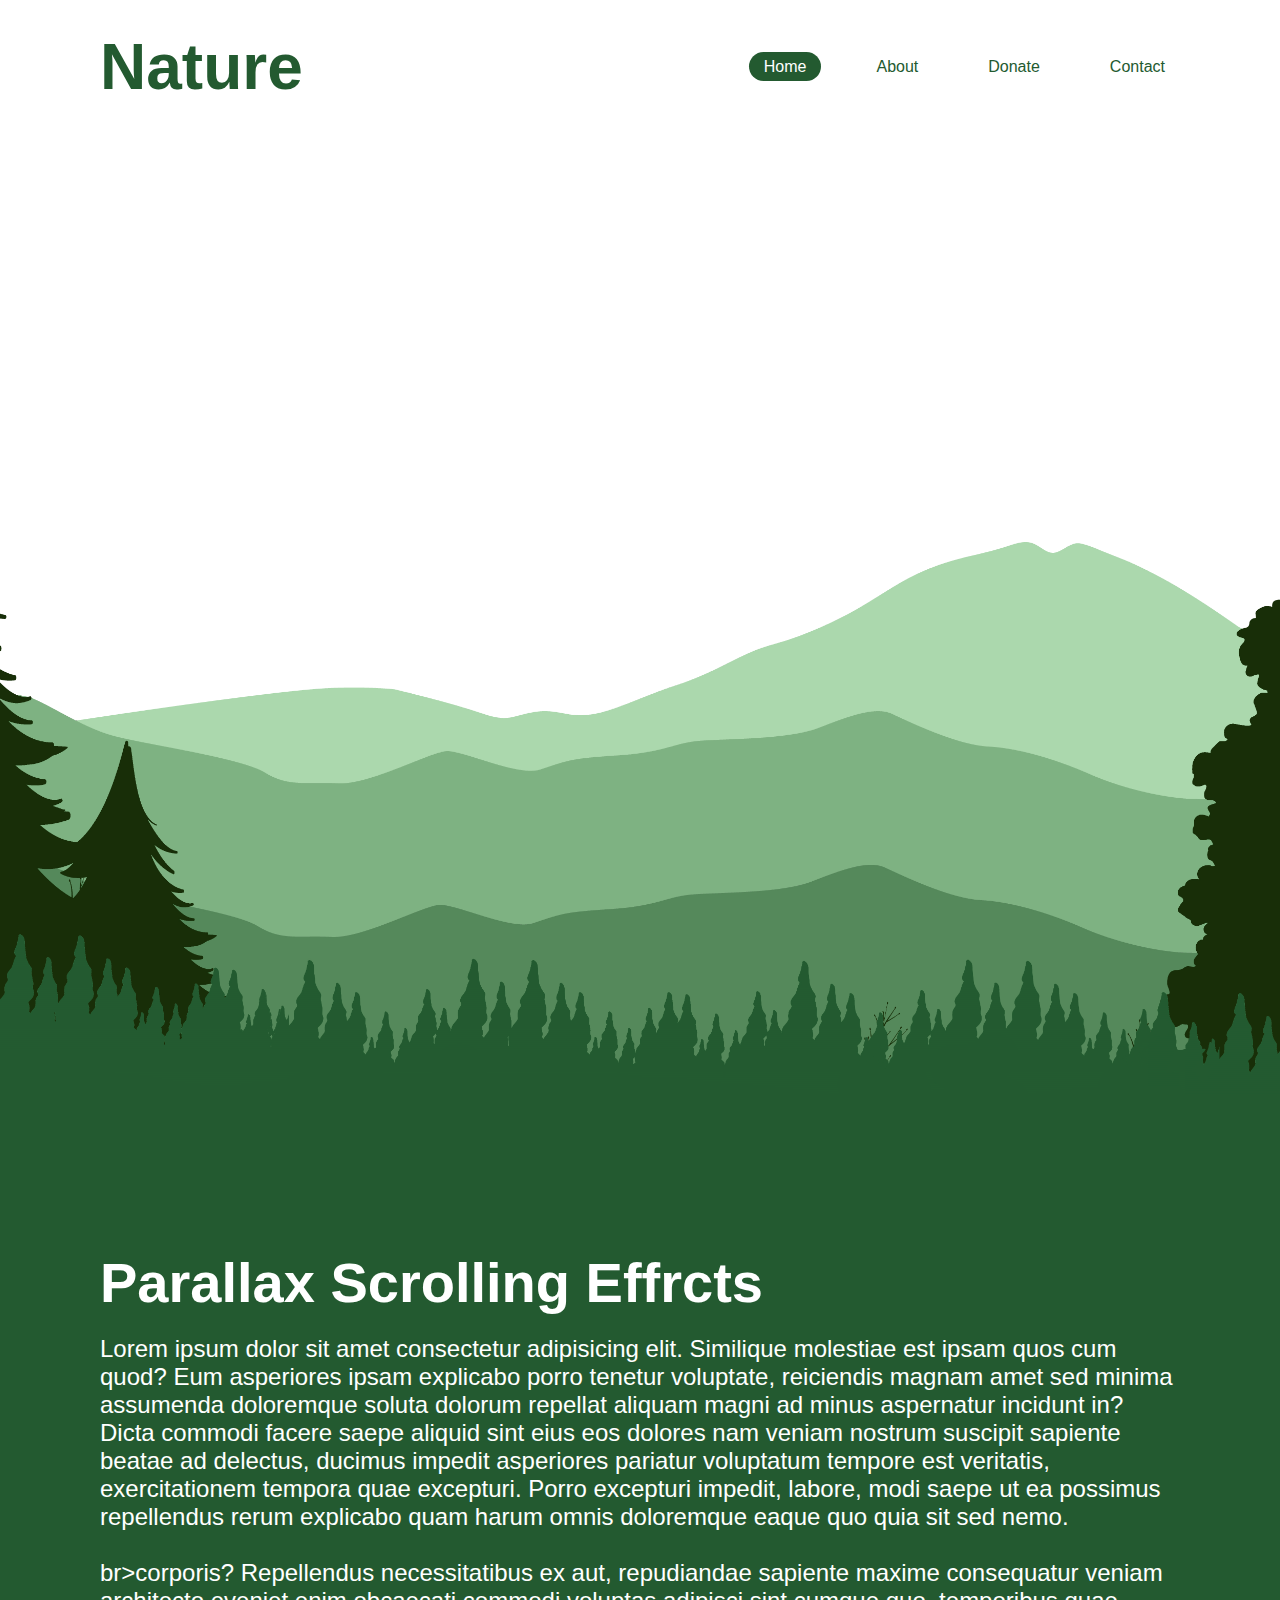
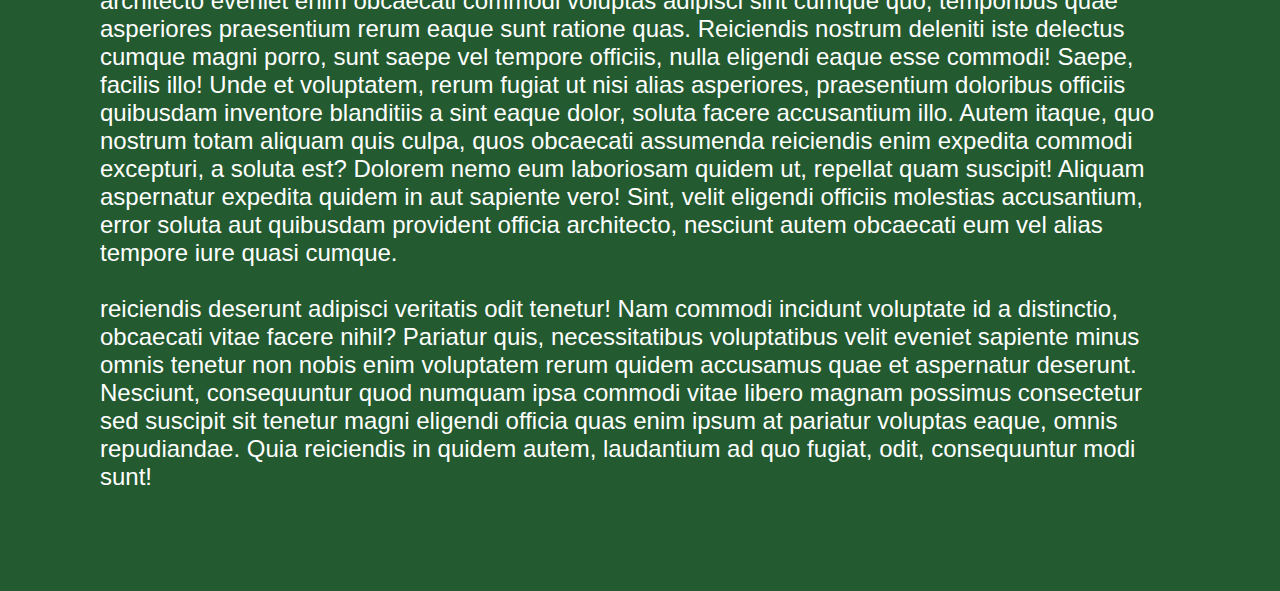
==== index.html @ 6b2a1316 "added a Parralax scrolling effect" ====
<!DOCTYPE html>
<html lang="en">
  <head>
    <meta charset="UTF-8" />
    <meta name="viewport" content="width=device-width, initial-scale=1.0" />
    <title>Parallax Scrolling Website</title>
    <link rel="stylesheet" href="ParallaxScrollingEffect.HTML/style.css" />
  </head>
  <body>
    <header id="header">
      <a href="#" class="logo">Nature</a>
      <ul>
        <li><a href="#" class="active" onclick="window.open('InteractiveUI.html');">Home</a></li>
        <li><a href="#">About</a></li>
        <li><a href="#">Donate</a></li>
        <li><a href="#">Contact</a></li>
      </ul>
    </header>
    <section id="scene">
      <h2 id="text">Nature</h2>
      <img src="ParallaxScrollingEffect.HTML/Images/mainvertx1.png" id="img1" />
      <img src="ParallaxScrollingEffect.HTML/Images/mainvertx2.png" id="img2" />
      <img src="ParallaxScrollingEffect.HTML/Images/mainvertx3.png" id="img3" />
      <img src="ParallaxScrollingEffect.HTML/Images/mainvertx4.png" id="img4" />
      <img src="ParallaxScrollingEffect.HTML/Images/mainvertx5.png" id="img5" />
    </section>
    <div class="sec">
      <h2>Parallax Scrolling Effrcts</h2>
      <p>
        Lorem ipsum dolor sit amet consectetur adipisicing elit. Similique
        molestiae est ipsam quos cum quod? Eum asperiores ipsam explicabo porro
        tenetur voluptate, reiciendis magnam amet sed minima assumenda
        doloremque soluta dolorum repellat aliquam magni ad minus aspernatur
        incidunt in? Dicta commodi facere saepe aliquid sint eius eos dolores
        nam veniam nostrum suscipit sapiente beatae ad delectus, ducimus impedit
        asperiores pariatur voluptatum tempore est veritatis, exercitationem
        tempora quae excepturi. Porro excepturi impedit, labore, modi saepe ut
        ea possimus repellendus rerum explicabo quam harum omnis doloremque
        eaque quo quia sit sed nemo. </br></br>br>corporis? Repellendus necessitatibus ex aut,
        repudiandae sapiente maxime consequatur veniam architecto eveniet enim
        obcaecati commodi voluptas adipisci sint cumque quo, temporibus quae
        asperiores praesentium rerum eaque sunt ratione quas. Reiciendis nostrum
        deleniti iste delectus cumque magni porro, sunt saepe vel tempore
        officiis, nulla eligendi eaque esse commodi! Saepe, facilis illo! Unde
        et voluptatem, rerum fugiat ut nisi alias asperiores, praesentium
        doloribus officiis quibusdam inventore blanditiis a sint eaque dolor,
        soluta facere accusantium illo. Autem itaque, quo nostrum totam aliquam
        quis culpa, quos obcaecati assumenda reiciendis enim expedita commodi
        excepturi, a soluta est? Dolorem nemo eum laboriosam quidem ut, repellat
        quam suscipit! Aliquam aspernatur expedita quidem in aut sapiente vero!
        Sint, velit eligendi officiis molestias accusantium, error soluta aut
        quibusdam provident officia architecto, nesciunt autem obcaecati eum vel
        alias tempore iure quasi cumque. </br></br> reiciendis deserunt adipisci veritatis
        odit tenetur! Nam commodi incidunt voluptate id a distinctio, obcaecati
        vitae facere nihil? Pariatur quis, necessitatibus voluptatibus velit
        eveniet sapiente minus omnis tenetur non nobis enim voluptatem rerum
        quidem accusamus quae et aspernatur deserunt. Nesciunt, consequuntur
        quod numquam ipsa commodi vitae libero magnam possimus consectetur sed
        suscipit sit tenetur magni eligendi officia quas enim ipsum at pariatur
        voluptas eaque, omnis repudiandae. Quia reiciendis in quidem autem,
        laudantium ad quo fugiat, odit, consequuntur modi sunt!
      </p>
    </div>
    <script>
      let text = document.getElementById('text')
      let img1 = document.getElementById('img1')
      let img2 = document.getElementById('img2')
      let img3 = document.getElementById('img3')
      let img4 = document.getElementById('img4')
      let img5 = document.getElementById('img4')

      window.addEventListener('scroll', function(){
        let value = window.scrollY;
        text.style.marginTop = value * -2+'px'
        img1.style.top = value * 0.75+'px'
        img2.style.top = value * 0.5+'px'
        img3.style.top = value * 0.25+'px'
        img4.style.top = value * 0.2+'px'
      })
    </script>
  </body>
</html>
---- ParallaxScrollingEffect.HTML/style.css ----
*
{
    margin: 0;
    padding: 0;
    box-sizing: border-box;
    font-family: Poopins, sans-serif;
}

#header {
    position: absolute;
    top: 0;
    left: 0;
    width: 100%;
    padding: 30px 100px;
    display: flex;
    justify-content: space-between;
    align-items: center;
    z-index: 1000;
} 

#header .logo {
 color: #235a30;
 font-weight: 700;
 text-decoration: none;
 font-size: 4em;
}

#header ul {
    display: flex;
    justify-content: center;
    align-items: center;
    gap: 40px;
}

#header ul li {
    list-style: none; 
}

#header ul li a{
    text-decoration: none;
    padding: 6px 15px;
    color: #235a30;
    border-radius: 20px;
    transition: 0.5s;
}

#header ul li a:hover,
#header ul li a.active{
    background: #235a30;
    color: white;
}

#scene
{
    position: relative;
    margin-top: 250px;
    width: 100%;
    height: 100vh;
    display: flex;
    justify-content: center;
    align-items: center;
    overflow: hidden;
}

#scene #text {
    position: absolute;
    transform: translateY(100%);
    color: #235a30;
    font-family: Rancho, cursive;
    font-size: 10vw;
    white-space: no-wrap;
    text-align: center;
}

#scene img {
    position: absolute;
    top: 100px;
    left: 0;
    width: 100%;
    height: 100%;
    object-fit: cover;
    pointer-events: none;
}

.sec {
    position: relative;
    padding: 100px;
    background: #235a30;
}

.sec h2 {
    font-size: 3.5rem;
    color: #fff;
    margin-bottom: 20px;
}

.sec p {
    font-size: 1.5rem;
    color: #fff;
}
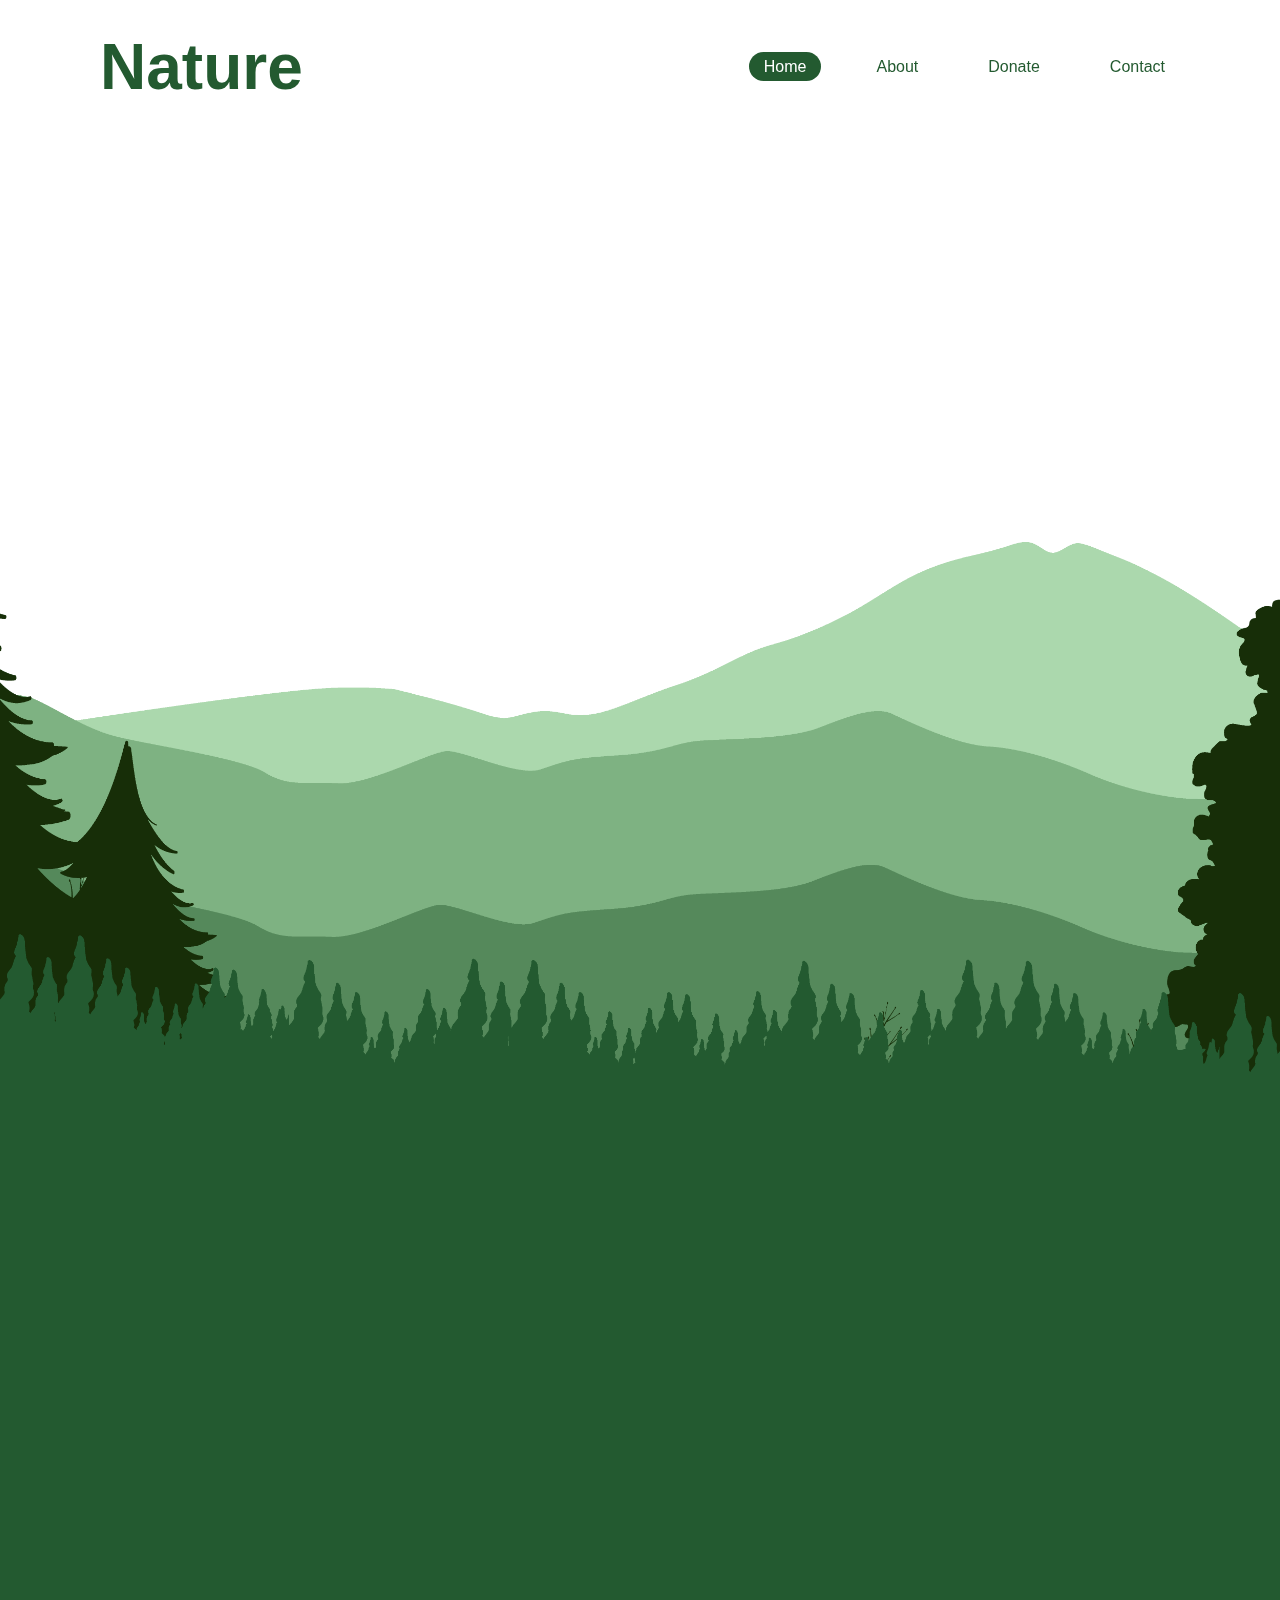
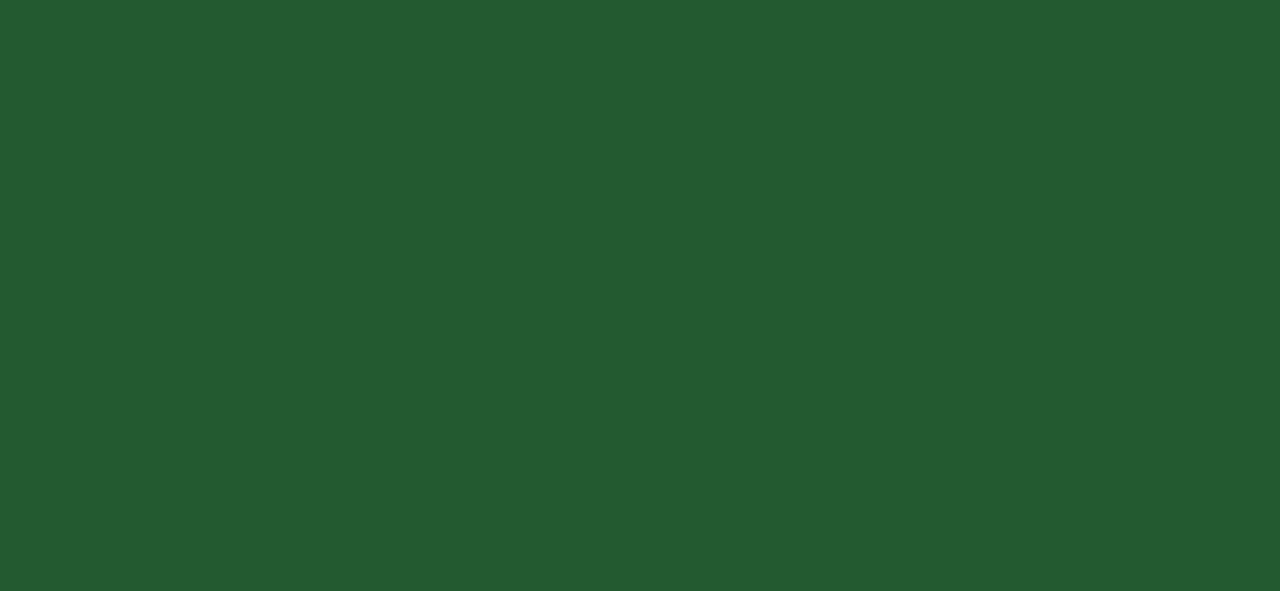
==== commit fb43f9d1: "added text uncover effect" ====
--- a/index.html
+++ b/index.html
@@ -5,28 +5,29 @@
     <meta name="viewport" content="width=device-width, initial-scale=1.0" />
     <title>Parallax Scrolling Website</title>
     <link rel="stylesheet" href="ParallaxScrollingEffect.HTML/style.css" />
+    <script defer src="app.js"></script>
   </head>
   <body>
     <header id="header">
-      <a href="#" class="logo">Nature</a>
+      <a href="#" class="logo hidden">Nature</a>
       <ul>
-        <li><a href="#" class="active" onclick="window.open('InteractiveUI.html');">Home</a></li>
-        <li><a href="#">About</a></li>
-        <li><a href="#">Donate</a></li>
-        <li><a href="#">Contact</a></li>
+        <li><a href="#" class="active hidden" onclick="window.open('InteractiveUI.html');">Home</a></li>
+        <li><a href="#" class="hidden">About</a></li>
+        <li><a href="#" class="hidden">Donate</a></li>
+        <li><a href="#" class="hidden">Contact</a></li>
       </ul>
     </header>
     <section id="scene">
       <h2 id="text">Nature</h2>
-      <img src="ParallaxScrollingEffect.HTML/Images/mainvertx1.png" id="img1" />
-      <img src="ParallaxScrollingEffect.HTML/Images/mainvertx2.png" id="img2" />
-      <img src="ParallaxScrollingEffect.HTML/Images/mainvertx3.png" id="img3" />
-      <img src="ParallaxScrollingEffect.HTML/Images/mainvertx4.png" id="img4" />
-      <img src="ParallaxScrollingEffect.HTML/Images/mainvertx5.png" id="img5" />
+      <img src="ParallaxScrollingEffect.HTML/Images/mainvertx1.png" id="img1" loading="lazy"/>
+      <img src="ParallaxScrollingEffect.HTML/Images/mainvertx2.png" id="img2" loading="lazy"/>
+      <img src="ParallaxScrollingEffect.HTML/Images/mainvertx3.png" id="img3" loading="lazy"/>
+      <img src="ParallaxScrollingEffect.HTML/Images/mainvertx4.png" id="img4" loading="lazy"/>
+      <img src="ParallaxScrollingEffect.HTML/Images/mainvertx5.png" id="img5" loading="lazy"/>
     </section>
     <div class="sec">
-      <h2>Parallax Scrolling Effrcts</h2>
-      <p>
+      <h2 class="hidden">Parallax Scrolling Effrcts</h2>
+      <p  class="hidden">
         Lorem ipsum dolor sit amet consectetur adipisicing elit. Similique
         molestiae est ipsam quos cum quod? Eum asperiores ipsam explicabo porro
         tenetur voluptate, reiciendis magnam amet sed minima assumenda
@@ -36,7 +37,7 @@
         asperiores pariatur voluptatum tempore est veritatis, exercitationem
         tempora quae excepturi. Porro excepturi impedit, labore, modi saepe ut
         ea possimus repellendus rerum explicabo quam harum omnis doloremque
-        eaque quo quia sit sed nemo. </br></br>br>corporis? Repellendus necessitatibus ex aut,
+        eaque quo quia sit sed nemo. </br></br>corporis? Repellendus necessitatibus ex aut,
         repudiandae sapiente maxime consequatur veniam architecto eveniet enim
         obcaecati commodi voluptas adipisci sint cumque quo, temporibus quae
         asperiores praesentium rerum eaque sunt ratione quas. Reiciendis nostrum
@@ -72,10 +73,10 @@
       window.addEventListener('scroll', function(){
         let value = window.scrollY;
         text.style.marginTop = value * -2+'px'
-        img1.style.top = value * 0.75+'px'
-        img2.style.top = value * 0.5+'px'
-        img3.style.top = value * 0.25+'px'
-        img4.style.top = value * 0.2+'px'
+        img1.style.top = value * 0.75 +'px'/* change the top to any direction if thats needed*/
+        img2.style.top = value * 0.5 +'px'
+        img3.style.top = value * 0.25 +'px'
+        img4.style.top = value * 0.15 +'px'
       })
     </script>
   </body>
--- a/ParallaxScrollingEffect.HTML/style.css
+++ b/ParallaxScrollingEffect.HTML/style.css
@@ -97,4 +97,19 @@
 .sec p {
     font-size: 1.5rem;
     color: #fff;
+}
+
+.hidden {
+    opacity: 0;
+    filter: blur(5px);
+    transform: translateX(-100%); /* chamge the number to what ever so that it fits the best "100% comes from the right not the left and oposite" */
+    transition: all 1s;
+
+}
+
+.show {
+    opacity: 1;
+    filter: blur(0);
+    transform: translateX(0);
+    overflow-x: hidden;
 }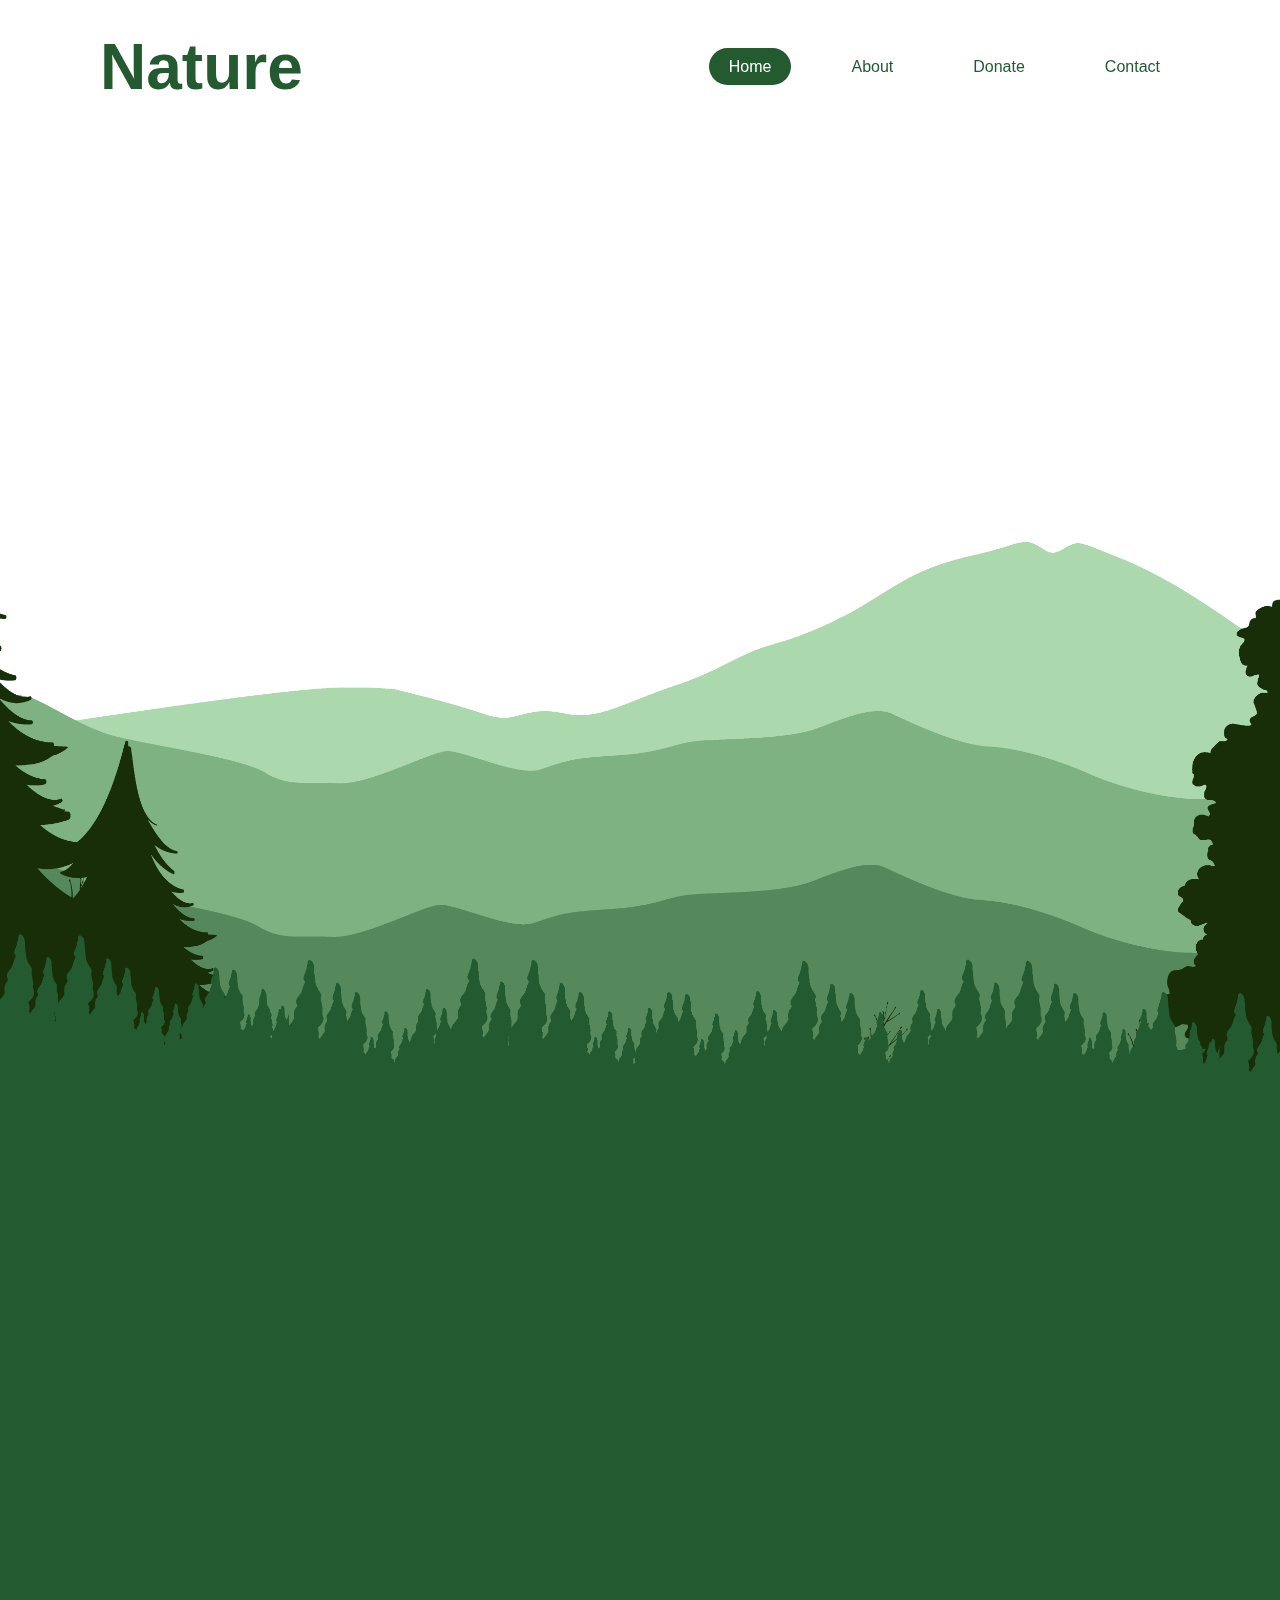
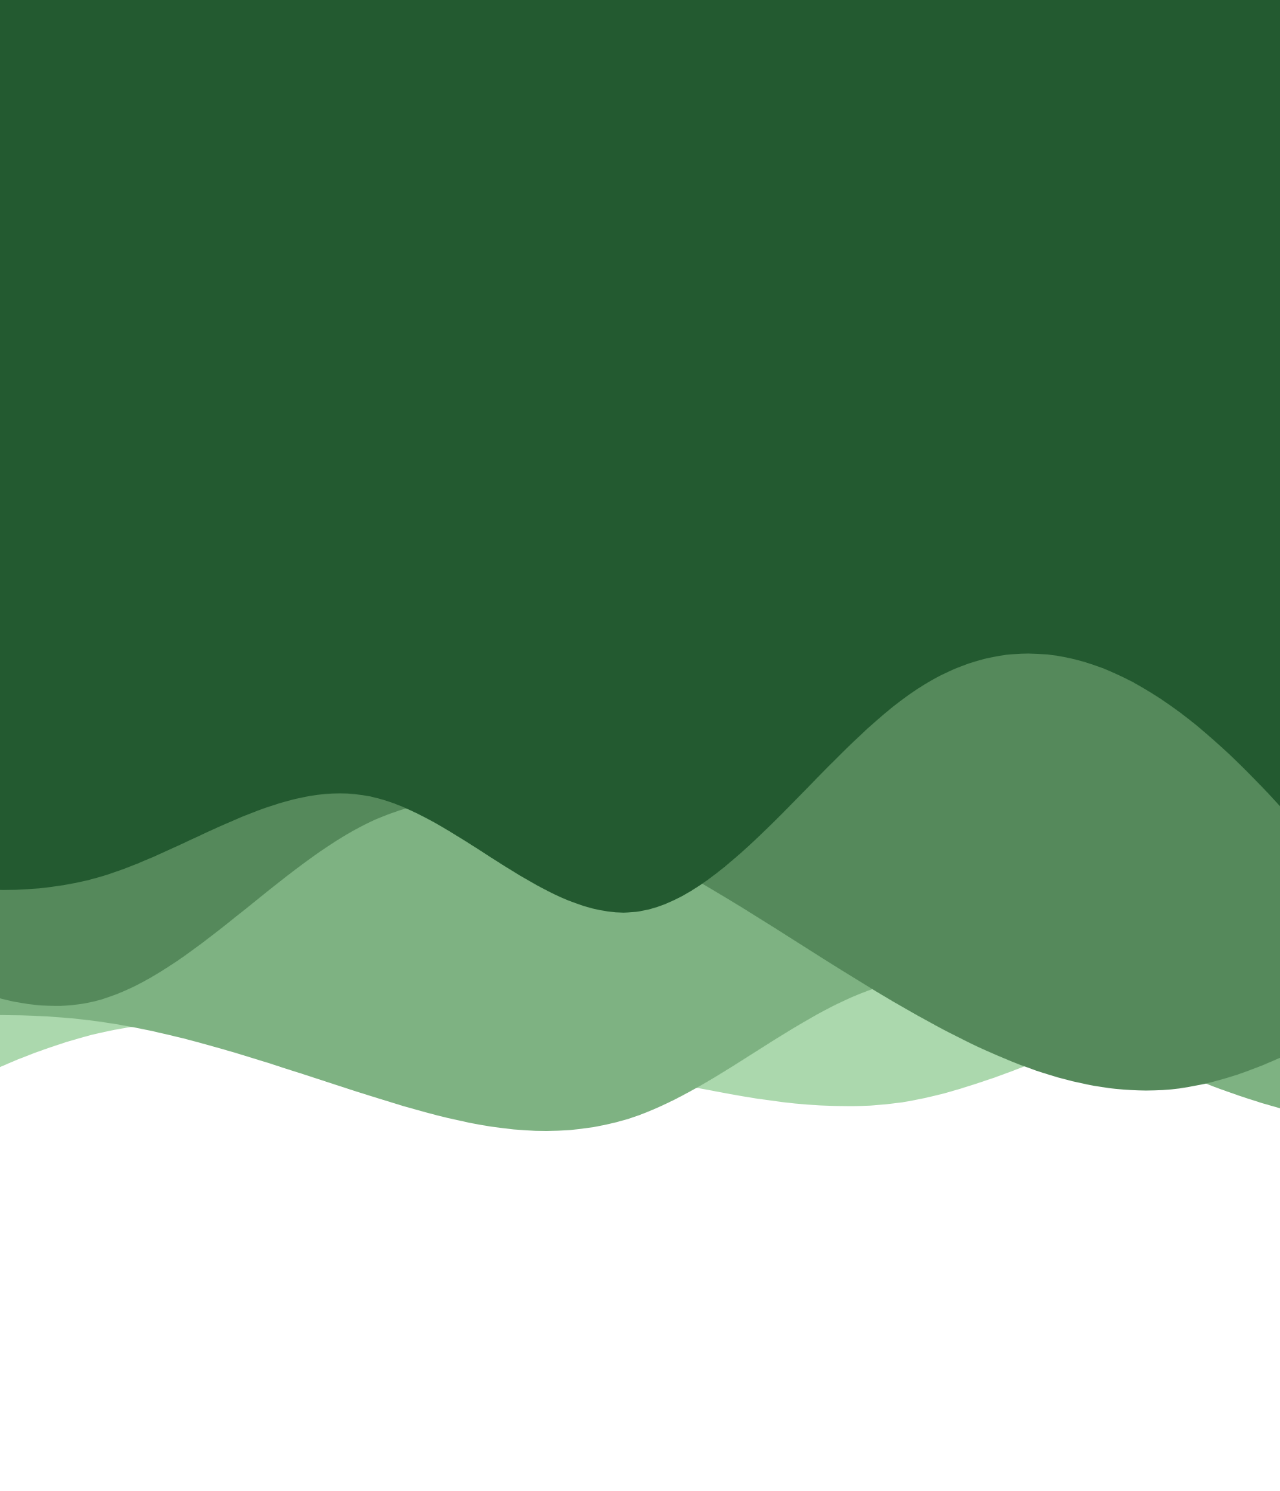
==== commit 1e74ec13: "Added new section for the paralax effect" ====
--- a/index.html
+++ b/index.html
@@ -27,7 +27,7 @@
     </section>
     <div class="sec">
       <h2 class="hidden">Parallax Scrolling Effrcts</h2>
-      <p  class="hidden">
+      <p class="hidden">
         Lorem ipsum dolor sit amet consectetur adipisicing elit. Similique
         molestiae est ipsam quos cum quod? Eum asperiores ipsam explicabo porro
         tenetur voluptate, reiciendis magnam amet sed minima assumenda
@@ -62,6 +62,19 @@
         laudantium ad quo fugiat, odit, consequuntur modi sunt!
       </p>
     </div>
+    <section id="scene2">
+      <h1 id="text3" class="hidden3">Fact</h1>
+      <h2 id="text2" class="hidden2">
+        One fascinating fact about nature is that there are approximately 8.7 million known species of plants 
+        and animals on Earth, but scientists estimate that there could be anywhere from 5 to 30 million species 
+        in total, indicating that the majority of Earth's biodiversity remains undiscovered and undocumented.
+      </h2>
+      <img src="ParallaxScrollingEffect.HTML/Images/layered-waves4.png" id="img1.2" loading="lazy"/>
+      <img src="ParallaxScrollingEffect.HTML/Images/layered-waves3.png" id="img2.2" loading="lazy"/>
+      <img src="ParallaxScrollingEffect.HTML/Images/layered-waves2.png" id="img3.2" loading="lazy"/>
+      <img src="ParallaxScrollingEffect.HTML/Images/layered-waves1.png" id="img4.2" loading="lazy"/>
+    </section>
+
     <script>
       let text = document.getElementById('text')
       let img1 = document.getElementById('img1')
@@ -79,5 +92,19 @@
         img4.style.top = value * 0.15 +'px'
       })
     </script>
+    <script>
+      let textV2 = document.getElementById('text2')
+      let img1V2 = document.getElementById('img1.2')
+      let img2V2 = document.getElementById('img2.2')
+      let img3V2 = document.getElementById('img3.2')
+      let img4V2 = document.getElementById('img4.2')
+
+      window.addEventListener('scroll', function(){
+        let value = window.scrollY;
+        img1V2.style.top = value * -0.06 +'px'/* change the top to any direction if thats needed*/
+        img2V2.style.top = value * -0.15 +'px'
+        img3V2.style.top = value * -0.2 +'px'
+      })
+    </script>
   </body>
 </html>
--- a/ParallaxScrollingEffect.HTML/style.css
+++ b/ParallaxScrollingEffect.HTML/style.css
@@ -38,7 +38,7 @@
 
 #header ul li a{
     text-decoration: none;
-    padding: 6px 15px;
+    padding: 10px 20px;
     color: #235a30;
     border-radius: 20px;
     transition: 0.5s;
@@ -62,12 +62,41 @@
     overflow: hidden;
 }
 
+#scene2
+{
+    position: relative;
+    width: 100%;
+    height: 100vh;
+    display: flex;
+    justify-content: center;
+    align-items: center;
+    overflow: hidden;
+}
+
 #scene #text {
     position: absolute;
     transform: translateY(100%);
     color: #235a30;
     font-family: Rancho, cursive;
     font-size: 10vw;
+    white-space: no-wrap;
+    text-align: center;
+}
+
+#scene2 #text2 {
+    position: absolute;
+    color: #235a30;
+    font-family: Rancho, cursive;
+    font-size: 3vw;
+    white-space: no-wrap;
+    text-align: center;
+}
+
+#scene2 #text3 {
+    position: absolute;
+    color: #235a30;
+    font-family: Rancho, cursive;
+    font-size: 5vw;
     white-space: no-wrap;
     text-align: center;
 }
@@ -81,6 +110,17 @@
     object-fit: cover;
     pointer-events: none;
 }
+
+#scene2 img {
+    position: absolute;
+    top: 0;
+    left: 0;
+    width: 100%;
+    height: 100%;
+    object-fit: cover;
+    pointer-events: none;
+}
+
 
 .sec {
     position: relative;
@@ -112,4 +152,35 @@
     filter: blur(0);
     transform: translateX(0);
     overflow-x: hidden;
+}
+
+.hidden2 {
+    opacity: 0;
+    filter: blur(); /* Added a blur effect for demonstration */
+    transform: translateY(-100%);
+    transition: all 1.5s;
+}
+
+.show2 {
+    margin-top: 30%;
+    opacity: 1;
+    filter: blur(0);
+    transform: translateY(0);
+    overflow-x: hidden;
+}
+
+.hidden3 {
+    opacity: 0;
+    filter: blur(); /* Added a blur effect for demonstration */
+    transform: translateY(-200%);
+    transition: all 1s;
+}
+
+.show3 {
+    margin-top: 15%;
+    margin-bottom: 10%;
+    opacity: 1;
+    filter: blur(0);
+    transform: translateY(0px);
+    overflow-x: hidden;
 }